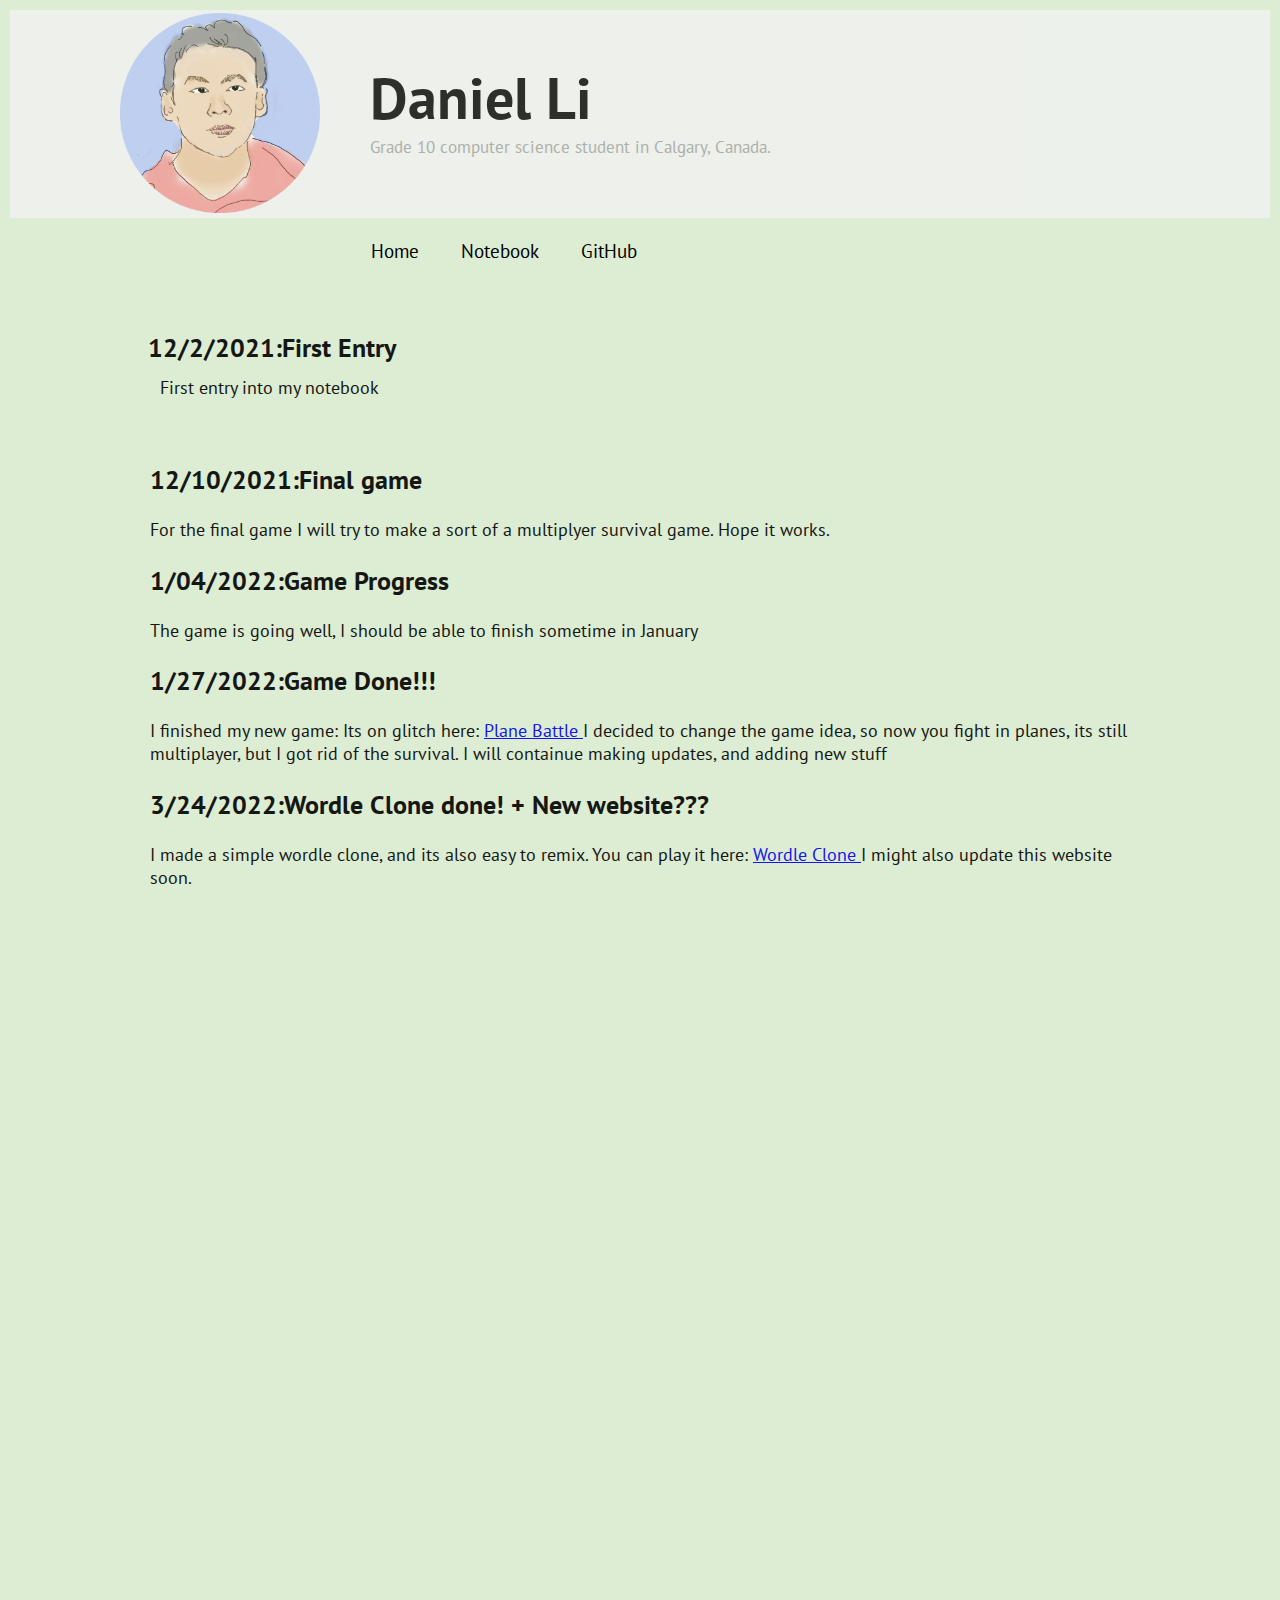
==== Notebook.htm @ eec02430 "Added new note and updated links" ====
<!DOCTYPE html>
<html>
  <head>
    <link rel="preconnect" href="https://fonts.googleapis.com">
    <link rel="preconnect" href="https://fonts.gstatic.com" crossorigin>
    <link href="https://fonts.googleapis.com/css2?family=PT+Sans&display=swap" rel="stylesheet">
    <link rel="stylesheet" href="notebook.css">

    <title>Daniel Li</title>
    <meta name="viewport" content="width=device-width, initial-scale=1.0">

  </head>
  <body>

  <div class="header">
    <h1 style="margin-bottom: 0px; margin-top: 40px; margin-left: 350px;">Daniel Li</h1>
    <p class="headabout">Grade 10 computer science student in Calgary, Canada.</p>
    <img class = "pfp" src ="pfppic.png" width="200" height="200">
  </div>

  <ul class="nav">
    <li> <a href = "https://danieljunzhi.me" > Home </a> </li>
    <li> <a href = "Notebook.htm" > Notebook </a> </li>
    <li> <a href = "https://github.com/danieljunli" > GitHub </a> </li>
  </ul>

  <div class="note1">
    <h2 class = "note1head">12/2/2021:First Entry</h2>
    <p class = "note1more">First entry into my notebook</p>
  </div>

  <div class="note2">
    <h2 class = "note2head">12/10/2021:Final game</h2>
    <p class = "note2more">For the final game I will try to make a sort of a multiplyer survival game. Hope it works.</p>
  </div>
    
  <div class="note3">
    <h2 class = "note3head">1/04/2022:Game Progress</h2>
    <p class = "note3more">The game is going well, I should be able to finish sometime in January</p>
  </div>
    
  <div class="note4">
    <h2 class = "note4head">1/27/2022:Game Done!!!</h2>
    <p class = "note4more">I finished my new game: Its on glitch here: <a href = "https://glitch.com/~plane-battle" > Plane Battle </a> I decided to change the game idea, so now you fight in planes, its still multiplayer, but I got rid of the survival. I will containue making updates, and adding new stuff</p>
  </div>
    
  <div class="note5">
    <h2 class = "note4head">3/24/2022:Wordle Clone done! + New website???</h2>
    <p class = "note4more">I made a simple wordle clone, and its also easy to remix. You can play it here: <a href = "https://glitch.com/~mywordleclone" > Wordle Clone </a> 
    I might also update this website soon.</p>
  </div>
    
</body>
</html>
---- notebook.css ----
html{
  width: 100%;
  height: 300%;
}

body {
  background-color: #ddedd3;
  margin: 0;
  padding: 0;
}

*{
  font-family: 'PT Sans', sans-serif;
}


.header {
  background-color: #f1f1f1;
  padding: 10px;
  margin: 10px;
  text-align: left;
  font-size: 180%;
  opacity: 0.8;

}

.header .pfp{
   float:left;
   position:relative;
   bottom: 195px;
   left: 100px;
   transition: .5s ease;

}

.pfp:hover {
    transform: scale(1.1,1.1);
    transition: .5s ease;

}

.headabout {

  font-size:60%;
  color: #a1a1a1;
  margin-left: 350px;
  margin-top: 0px;
  margin-bottom: 50px;
}

.nav {
  float:left;
  background: #ddedd3;
  list-style-type: none;
  overflow: hidden;
  margin-left: 90px;
  margin-top: 5px;
}

.nav li {

  margin: 5px;
  float: left;

}

li a{

  padding: 14px 16px;
  font-size: 120%;
  color: black;
  text-align: center;
  text-decoration: none;

}

li a:hover, li a:active {
  color: #a1a1a1;

}

.note1{
  position: relative;
  left: 100px;
  top: 50px;

  width: 1000px;
  height: 200px;

  font-size: 110%;
  opacity:0.9;

}

.note1head{
  position: relative;
  right:610px;
  top:40px;
}


.note1more{
  color: black;
  position: relative;
  right:160px;
  top: 30px;
}


.note2, .note3, .note4, .note5, .note6{
  position: relative;
  left: 150px;
  top: 0px;

  font-size: 110%;

  width: 1000px;

  opacity:0.9;


}

.note2head,  .note3head{
}

.note2more, .note3more, .note4, .note5, .note6{
  right:160px;
}
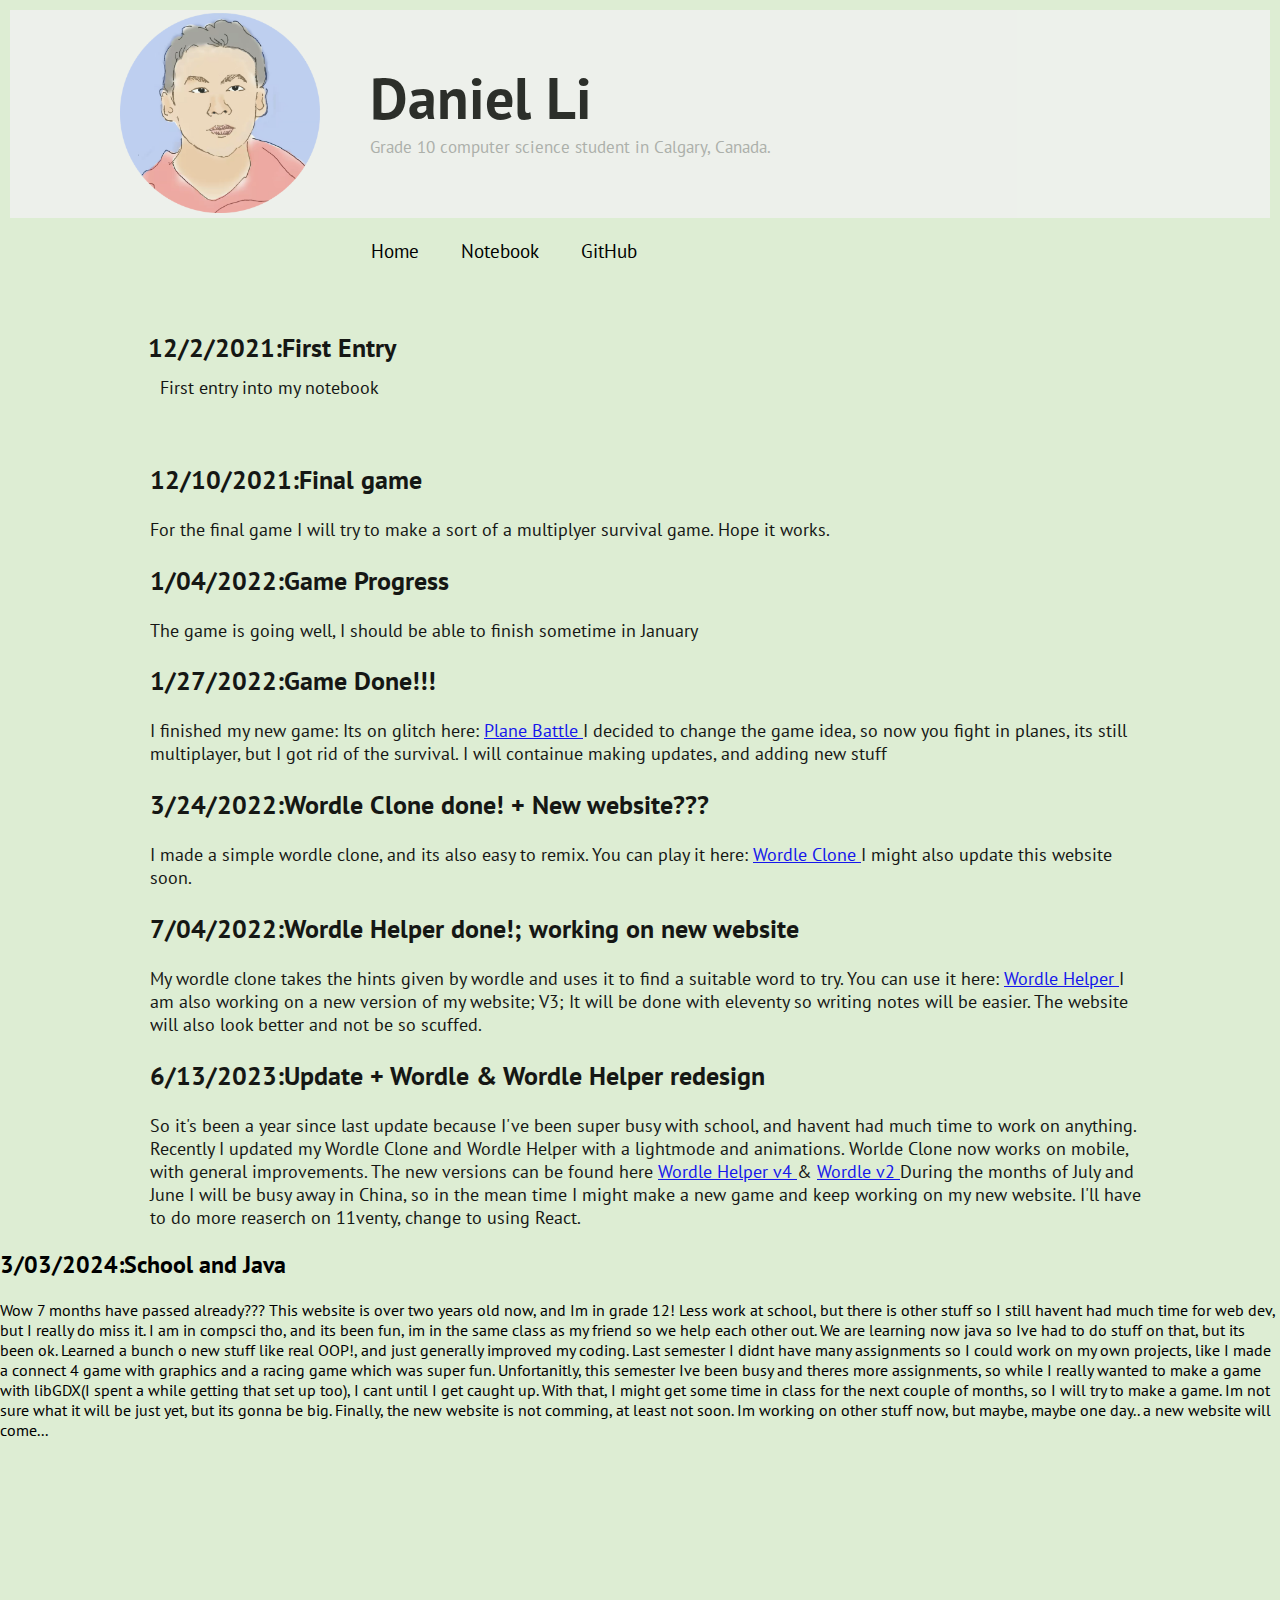
==== commit c41105ba: "Update Notebook.htm" ====
--- a/Notebook.htm
+++ b/Notebook.htm
@@ -49,6 +49,28 @@
     <p class = "note4more">I made a simple wordle clone, and its also easy to remix. You can play it here: <a href = "https://glitch.com/~mywordleclone" > Wordle Clone </a> 
     I might also update this website soon.</p>
   </div>
+  
+  <div class="note5">
+    <h2 class = "note4head">7/04/2022:Wordle Helper done!; working on new website</h2>
+    <p class = "note4more">My wordle clone takes the hints given by wordle and uses it to find a suitable word to try. You can use it here: <a href = "https://wordle-helper3.glitch.me/" > Wordle Helper </a> 
+    I am also working on a new version of my website; V3; It will be done with eleventy so writing notes will be easier. The website will also look better and not be so scuffed.</p>
+  </div>
+    
+   <div class="note6">
+    <h2 class = "note4head">6/13/2023:Update + Wordle & Wordle Helper redesign</h2>
+    <p class = "note4more">So it's been a year since last update because I've been super busy with school, and havent had much time to work on anything. Recently I updated my Wordle Clone and Wordle Helper with a lightmode and animations. Worlde Clone now works on mobile, with general improvements. 
+      The new versions can be found here <a href = "https://wordle-helper4.glitch.me/" > Wordle Helper v4 </a> & <a href = "https://mywordleclonelight.glitch.me/" > Wordle v2 </a>
+      During the months of July and June I will be busy away in China, so in the mean time I might make a new game and keep working on my new website. I'll have to do more reaserch on 11venty, change to using React.</p>
+  </div>
+
+  <div class="note7">
+    <h2 class = "note4head">3/03/2024:School and Java</h2>
+    <p class = "note4more">Wow 7 months have passed already??? This website is over two years old now, and Im in grade 12! Less work at school, but there is other stuff so I still havent had much time for web dev, but I really do miss it. 
+     I am in compsci tho, and its been fun, im in the same class as my friend so we help each other out. We are learning now java so Ive had to do stuff on that, but its been ok.
+      Learned a bunch o new stuff like real OOP!, and just generally improved my coding. Last semester I didnt have many assignments so I could work on my own projects, like I made a connect 4 game with graphics and a racing game which was super fun. Unfortanitly, this semester Ive been busy and theres more assignments, so while 
+    I really wanted to make a game with libGDX(I spent a while getting that set up too), I cant until I get caught up. With that, I might get some time in class for the next couple of months, so I will try to make a game. Im not sure what it will be just yet, but its gonna be big. Finally, the new website is not comming, at least not soon.
+    Im working on other stuff now, but maybe, maybe one day.. a new website will come...</p>
+  </div>
     
 </body>
 </html>
